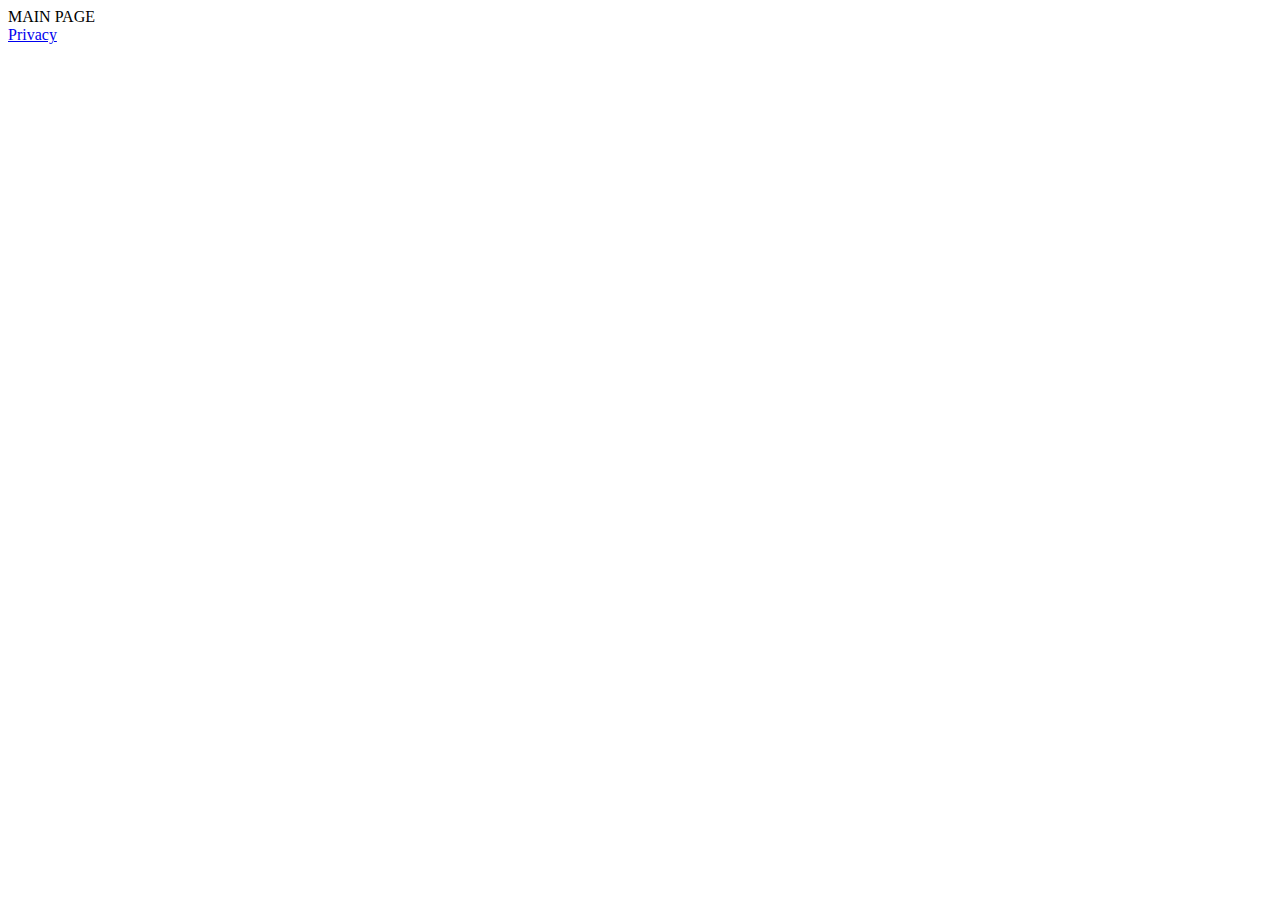
==== index.html @ ac6021ce "first commit" ====
<!DOCTYPE html>
<html>
    <head>
        <meta charset='utf-8'>
        <meta name='viewport' content='width=device-width'>
        <title>Moxliukas</title>
    </head>
    <body>
        <div>MAIN PAGE</div>

        <a href="./privacy">Privacy</a>
    </body>
</html>
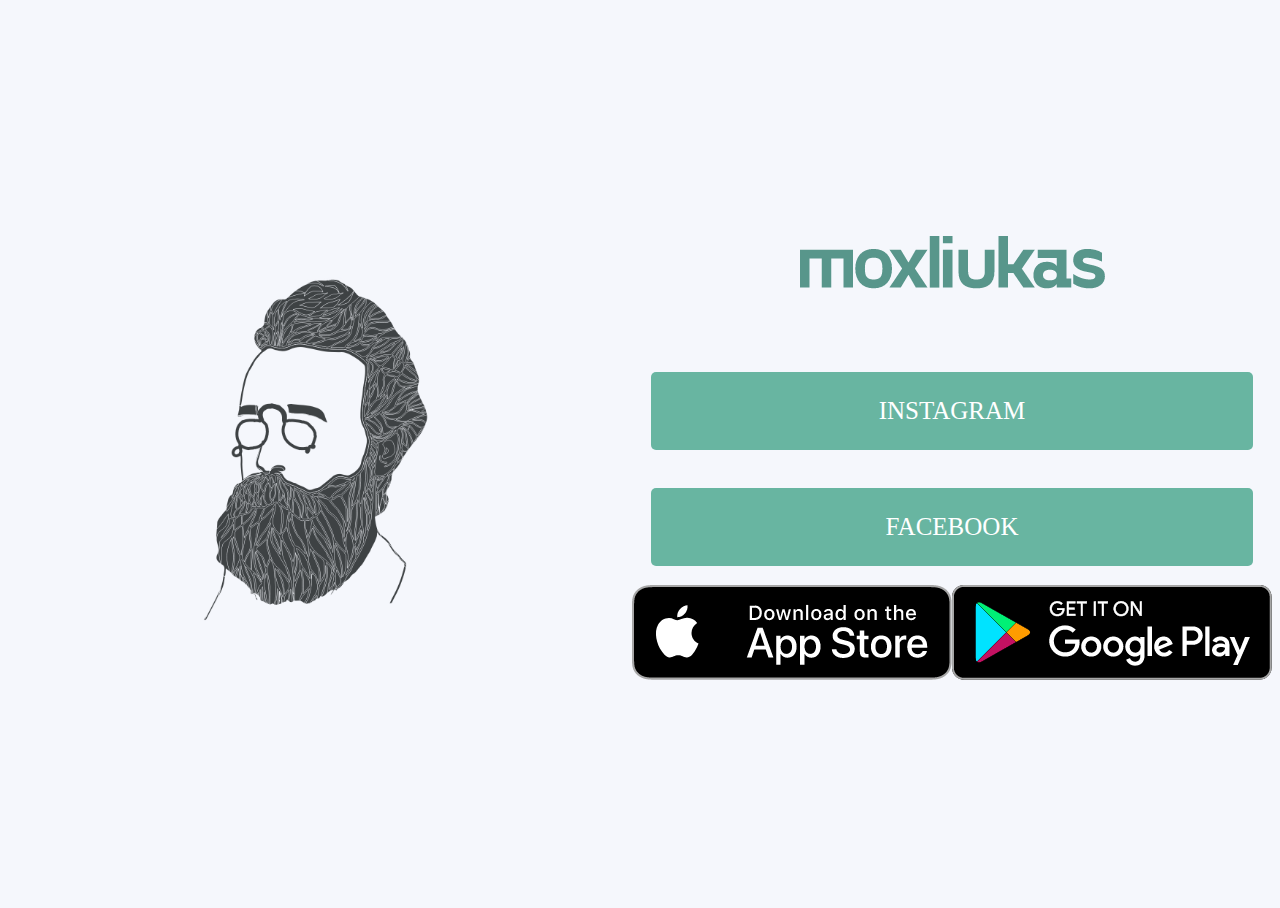
==== commit 2b83ae69: "Update webpage" ====
--- a/index.html
+++ b/index.html
@@ -1,13 +1,39 @@
 <!DOCTYPE html>
 <html>
-    <head>
-        <meta charset='utf-8'>
-        <meta name='viewport' content='width=device-width'>
-        <title>Moxliukas</title>
-    </head>
-    <body>
-        <div>MAIN PAGE</div>
-
-        <a href="./privacy">Privacy</a>
-    </body>
+<head>
+	<meta http-equiv="Content-Type" content="text/html; charset=windows-1252">
+	<title>Moxliukas.lt</title>
+	<link rel="stylesheet" href="./styles.css">
+	<link rel="icon" type="image/png" href="https://moxliukas.lt/favicon.ico">
+</head>
+<body>
+	<div class="columns-container">
+		<div class="column">
+			<img class="logo-img" src="./logo.png">
+		</div>
+		<div class="column">
+			<div class="right-column-container">
+				<div class="main-logo-container">
+					<img src="./mainLogoTitle.png">
+				</div>
+				<div class="buttons-container">
+					<a href="https://www.instagram.com/moxliukas" class="button">INSTAGRAM</a>
+					<a href="https://www.facebook.com/moxliukas" class="button">FACEBOOK</a>
+				</div>
+				<div class="app-store-buttons-container">
+					<div class="app-store-button-container">
+						<a href="https://apps.apple.com/lt/app/moxliukas/id1547169963" class="app-store-button">
+							<img src="./appstorebadge.png">
+						</a>	
+					</div>
+					<div class="app-store-button-container">
+						<a href="https://play.google.com/store/apps/details?id=com.moxliukas" class="app-store-button">
+							<img src="./google-play-badge.png">
+						</a>
+					</div>
+				</div>
+			</div>
+		</div>
+	</div>
+</body>
 </html>--- a/styles.css
+++ b/styles.css
@@ -0,0 +1,73 @@
+html, body {
+    height: 100%;
+    background-color: #f5f7fc;
+}
+
+.columns-container {
+    display: flex;
+    flex-direction: row;
+    height: 100%;
+}
+
+.column {
+    display: flex;
+    flex: 1;
+    flex-flow: column wrap;
+    justify-content: center;
+    align-items: center;
+}
+
+.logo-img {
+    width: 60%;
+}
+
+.right-column-container {
+    flex-direction: column;
+    width: 100%;
+}
+
+.main-logo-container {
+    display: flex;
+    align-items: center;
+    justify-content: center;
+    margin-bottom: 10%;
+}
+
+.app-store-buttons-container {
+    display: flex; 
+    flex-direction: row; 
+    justify-content: space-between; 
+    width: 100%
+}
+
+.app-store-button-container {
+    display: flex; 
+    flex: 1; 
+    justify-content: center; 
+    align-items: center;
+}
+
+.app-store-button {
+    display: flex; 
+    justify-content: center;
+}
+
+.buttons-container {
+    display: flex;
+    flex-direction: column;
+}
+
+.button {
+    color: #fff !important;
+    text-transform: uppercase;
+    text-decoration: none;
+    background: #68B5A1;
+    padding: 25px;
+    border-radius: 5px;
+    display: inline-block;
+    border: none;
+    transition: all 0.4s ease 0s;
+    margin: 3%;
+    text-align: center;
+    font-size: 25px;
+}
